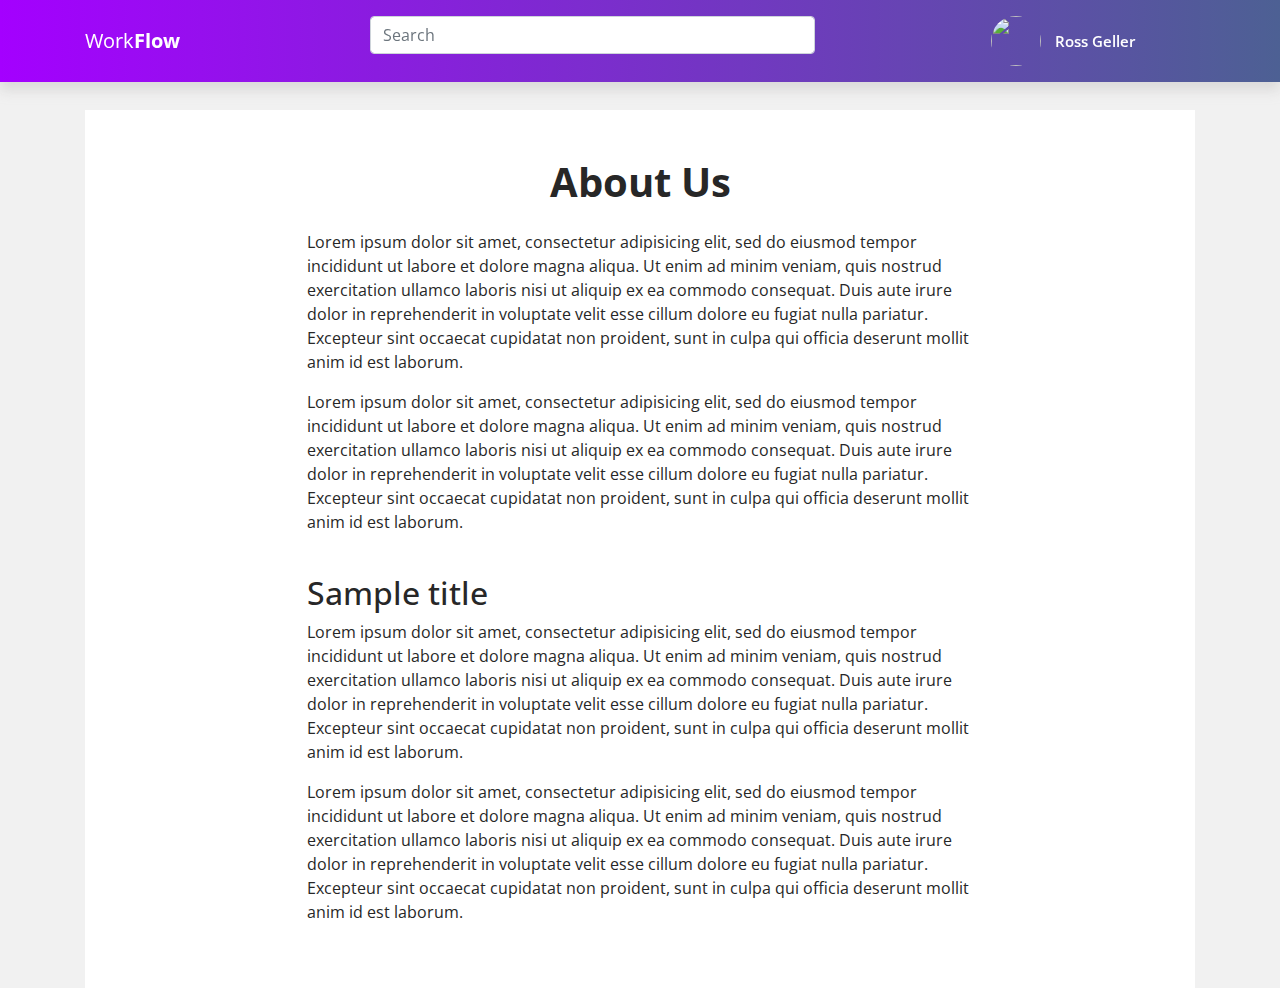
==== proyecto-integrador/about.html @ 7bc1aad3 "Primer html" ====
<!DOCTYPE html>
<html>
	<head>
		<meta charset="utf-8">
		<title>Poyecto integrador</title>
		<meta name="viewport" content="width=device-width, initial-scale=1, shrink-to-fit=no">
		<link rel="stylesheet" href="https://stackpath.bootstrapcdn.com/bootstrap/4.3.1/css/bootstrap.min.css" integrity="sha384-ggOyR0iXCbMQv3Xipma34MD+dH/1fQ784/j6cY/iJTQUOhcWr7x9JvoRxT2MZw1T" crossorigin="anonymous">
		<link rel="stylesheet" href="css/style.css">
		<link rel="stylesheet" media="screen and (min-width:1024px)" href="css/style-tablet.css">
		<link rel="stylesheet" media="screen and (min-width:1200px)" href="css/style-desktop.css">
		<script src="https://code.jquery.com/jquery-3.3.1.slim.min.js" integrity="sha384-q8i/X+965DzO0rT7abK41JStQIAqVgRVzpbzo5smXKp4YfRvH+8abtTE1Pi6jizo" crossorigin="anonymous"></script>
    	<script src="https://cdnjs.cloudflare.com/ajax/libs/popper.js/1.14.7/umd/popper.min.js" integrity="sha384-UO2eT0CpHqdSJQ6hJty5KVphtPhzWj9WO1clHTMGa3JDZwrnQq4sF86dIHNDz0W1" crossorigin="anonymous"></script>
    	<script src="https://stackpath.bootstrapcdn.com/bootstrap/4.3.1/js/bootstrap.min.js" integrity="sha384-JjSmVgyd0p3pXB1rRibZUAYoIIy6OrQ6VrjIEaFf/nJGzIxFDsf4x0xIM+B07jRM" crossorigin="anonymous"></script>
		<script src="https://kit.fontawesome.com/47b7e03e46.js"></script>
		<link href="https://fonts.googleapis.com/css?family=Open+Sans:300,300i,400,400i,600,600i,700,700i&display=swap" rel="stylesheet">
	</head>

	<body class="about">

	<header class="container-fluid mb-5 main-header">
		<div class="container">
			<div class="row">

				<div class="col-5 col-lg-3 py-3">
					<div class="dropdown main-menu pr-3">
					  <a href="#" role="button" id="dropdownMenuLink" data-toggle="dropdown" aria-haspopup="true" aria-expanded="false">
					    <i class="fas fa-bars fa-2x"></i>
					  </a>
					  <div class="dropdown-menu" aria-labelledby="dropdownMenuLink">
					    <a class="dropdown-item" href="about.html">About Us</a>
					    <a class="dropdown-item" href="faqs.html">Faqs</a>
					    <a class="dropdown-item" href="profile.html">My profile</a>
						<a class="dropdown-item" href="login.html">Login/Logout</a>
					  </div>
					</div>
					<a class="navbar-brand" href="index.html">Work<strong>Flow</strong></a>
				</div>

				<form class="form-inline col-lg-5 py-3">
	        <input class="form-control mr-sm-2" type="text" placeholder="Search" aria-label="Search">
	      </form>

				<div class="col-7 col-lg-4 py-3 head-options">
					<ul>
						<li class="search-mob"><a href=""><i class="fas fa-search fa-2x"></i></a></li>
						<li><a href=""><i class="fas fa-bell fa-2x"></i></a></li>
						<li><a href=""><i class="fas fa-envelope fa-2x"></i></a></li>
						<!--<li><a href=""><i class="fas fa-sign-in-alt fa-2x"></i></a></li>-->
						<li class="user-logo">
							<a href="profile.html">
								<img src="https://everydaynutrition.co.uk/wp-content/uploads/2015/01/default-user-avatar.png" alt="">
								<span>Ross Geller</span>
							</a>
						</li>
					</ul>
			</div>

			</div>
		</div>
	</header>

	<main class="container main">
		<div class="row">

			<!-- START:MAIN-CONTENT-COLUMN -->
			<section class="col-12 col-sm-12 col-lg-12">

				<!-- START:ARTICLE -->
				<article class="bg p-5">
					<div class="row">
						<div class="col-10 offset-1 col-lg-8 offset-lg-2">
							<h1 class="mb-4 text-center"><strong>About Us</strong></h1>

							<p>Lorem ipsum dolor sit amet, consectetur adipisicing elit, sed do eiusmod tempor incididunt ut labore et dolore magna aliqua. Ut enim ad minim veniam, quis nostrud exercitation ullamco laboris nisi ut aliquip ex ea commodo consequat. Duis aute irure dolor in reprehenderit in voluptate velit esse cillum dolore eu fugiat nulla pariatur. Excepteur sint occaecat cupidatat non proident, sunt in culpa qui officia deserunt mollit anim id est laborum.</p>
							<p>Lorem ipsum dolor sit amet, consectetur adipisicing elit, sed do eiusmod tempor incididunt ut labore et dolore magna aliqua. Ut enim ad minim veniam, quis nostrud exercitation ullamco laboris nisi ut aliquip ex ea commodo consequat. Duis aute irure dolor in reprehenderit in voluptate velit esse cillum dolore eu fugiat nulla pariatur. Excepteur sint occaecat cupidatat non proident, sunt in culpa qui officia deserunt mollit anim id est laborum.</p>
							<br>
							<h2>Sample title</h2>
							<p>Lorem ipsum dolor sit amet, consectetur adipisicing elit, sed do eiusmod tempor incididunt ut labore et dolore magna aliqua. Ut enim ad minim veniam, quis nostrud exercitation ullamco laboris nisi ut aliquip ex ea commodo consequat. Duis aute irure dolor in reprehenderit in voluptate velit esse cillum dolore eu fugiat nulla pariatur. Excepteur sint occaecat cupidatat non proident, sunt in culpa qui officia deserunt mollit anim id est laborum.</p>
							<p>Lorem ipsum dolor sit amet, consectetur adipisicing elit, sed do eiusmod tempor incididunt ut labore et dolore magna aliqua. Ut enim ad minim veniam, quis nostrud exercitation ullamco laboris nisi ut aliquip ex ea commodo consequat. Duis aute irure dolor in reprehenderit in voluptate velit esse cillum dolore eu fugiat nulla pariatur. Excepteur sint occaecat cupidatat non proident, sunt in culpa qui officia deserunt mollit anim id est laborum.</p>



						</div>
					</div>
				</article><!-- END:ARTICLE -->

			</section><!-- END:MAIN-CONTENT-COLUMN -->

		</div>
	</main>

	</body>
</html>
---- proyecto-integrador/css/style.css ----
* {
	box-sizing: border-box;
	margin: 0;
	padding: 0;
}
a {
	text-decoration: none;
	outline: 0;
  color:#a004fa;
}
a:hover{
  text-decoration: none;
}
img {width: 100%; height: auto;}
body {
	font-family: 'Open Sans', sans-serif;
  color:#272727;
  background-color: #f1f1f1;

}

.rounded-border{border-radius: 10px;}
.bg {background-color: #fff;}
.bg-2{background-color: #604bab;}

/* HEADER */
.main-header{
  background: -webkit-gradient(linear, left top, right top, from(rgba(164,0,255,1)), color-stop(100%, rgba(71,91,144,0.9682247899159664)), to(rgba(156,0,255,1)));
  background: -o-linear-gradient(left, rgba(164,0,255,1) 0%, rgba(71,91,144,0.9682247899159664) 100%, rgba(156,0,255,1) 100%);
  background: linear-gradient(90deg, rgba(164,0,255,1) 0%, rgba(71,91,144,0.9682247899159664) 100%, rgba(156,0,255,1) 100%);
  color:#fff;
  box-shadow: 0px 8px 12px 0px rgba(181, 179, 179, 0.38);
  position: fixed;
    z-index: 99;
}
.main-header .form-inline,
.main-header ul li.user-logo,
.main-header ul li.user-name {
	display: none;
}
.main-header ul {
	margin: 0;
	float: right;
}
.main-header ul li {
	list-style-type: none;
	display: block;
  float: left;
}

.main-header ul li + li{
  margin-left: 30px;
}

.main-header .fas{
    padding-top:10px;
    color:#fff;
}

.main-header .navbar-brand{
    color:#fff;
    padding-top:10px;
}

.main-menu {float: left;}

.main-menu .navbar-brand{
    padding-top:10px;
}

.user-logo span{
    color:#fff;
    margin-left: 10px;
}

/* FEED */
.main{
    padding-top: 110px;
}
.user-info,
.user-logo,
.user-name {
	float: left;
  margin:0;
}

.user-info{
  margin-bottom:20px;
}

.user-info a{
  width:100%;
}

.user-post h3{
    font-size: 18px;
    font-weight: 600;
}
.user-post .fas{
  vertical-align: middle;
  margin-right:10px;
}
.user-comment{
  font-size: 0.85rem;
}
.user-logo img {
    width: 50px;
    height: 50px;
    border-radius: 25px;
    display: inline-block;
    vertical-align: middle;
}

.btn-link{
    color: #a005fa;
    font-weight: 600;
}

.btn-link:hover,
.btn-link:focus{
    color: #505c98;
    text-decoration: none;
}
.user-logo span{
    display: inline-block;
    vertical-align: middle;
    margin-left: 10px;
    font-weight: 600;
    color: #a005fa;
    font-size:15px;
}

.main-header .user-logo span{
    color:#fff;
}
.border-top {
	border-top: solid 1px #ddd;
}
.feedback-actions ul {
	margin: 0;
	float: right;
}
.feedback-actions ul li {
	  list-style-type: none;
	  display: inline-block;
    font-size: 0.85rem;
    vertical-align: middle;
}

.feedback-actions .far{
  color:#9213e9;
}
.user-comment-row{
    background: #f1f1f1;
    padding: 10px 15px 10px 20px;
    border-top-left-radius: 0;
    border-top-right-radius: 10px;
    border-bottom-right-radius: 10px;
    border-bottom-left-radius: 10px;
    position: relative;
    margin-left:10px;
    float: left;
    width: 96%;
}

.user-comment-row-no-arrow{
    border-top-left-radius: 10px;
    margin: 0 auto;
}
.user-comment-row p{
    margin-bottom:0;
}

.user-comment-row:not(.user-comment-row-no-arrow):before {
    content: '';
    width: 0;
    height: 0;
    border-top: 0px solid transparent;
    border-bottom: 15px solid transparent;
    border-right: 15px solid #f1f1f1;
    left: -15px;
    position: absolute;
    top: 0;
}

.user-comment-image{
    color: #a004fa;
    float: right;
}

.user-comment-image:hover,
.user-comment-image:focus{
    color:#4e5e95;
}

.others-post article + article{
    margin-top:20px;
}

.others-post article{
    padding: 20px 10px;
}

.news .content-box a{
  color:#272727;
}

.news .content-box p{
  font-size: 0.85em;
}

.dropdown-item:focus, .dropdown-item:hover {
    color: #fff;
    text-decoration: none;
    background-color: #9214e9;
}

.dropdown-menu.show{
    box-shadow: 4px 3px 12px 0px rgba(181, 179, 179, 0.38);
}

.dropdown-item{
    padding: 0.5rem 1.5rem;
}
/* ASIDE */
aside {display: none;}

.user-contact ul li {
	display: block;
}

aside .fas{
  color:#604bab;
}
/* LOGIN */
.login-form,
.register-form {
  position: relative;
  z-index: 1;
  background: #FFFFFF;
  margin: 0 auto 100px;
  padding: 45px;
  text-align: center;
  box-shadow: 0 0 20px 0 rgba(0, 0, 0, 0.2), 0 5px 5px 0 rgba(0, 0, 0, 0.24);
}
.login-form input,
.register-form input {
  outline: 0;
  background: #f2f2f2;
  width: 100%;
  border: 0;
  margin: 0 0 15px;
  padding: 15px;
  box-sizing: border-box;
  font-size: 14px;
}
.login-form button,
.register-form button {
  text-transform: uppercase;
  outline: 0;
  background: #604bab;
  width: 100%;
  border: 0;
  padding: 15px;
  color: #FFFFFF;
  font-size: 14px;
  -webkit-transition: all 0.3 ease;
  transition: all 0.3 ease;
  cursor: pointer;
}
.login-form button:hover,
.login-form button:active,
.login-form button:focus,
.register-form button:hover,
.register-form button:active,
.register-form button:focus {
  background: #604bab;
}
.login-form .message,
.register-form .message {
  margin: 15px 0 0;
  color: #b3b3b3;
  font-size: 12px;
}
.login-form .message a,
.register-form .message a {
  color: #604bab;
  text-decoration: none;
}

/* PROFILE*/
.user-post.education{
    padding: 20px 20px 10px 20px;
    font-size: 0.85rem;
}

.user-contact .far{
    color:#604bab;
}

.user-contact{
  font-size: 0.85rem;
}

.header-user .user-info p{
      font-weight: 600;
      /* margin-left: 46px; */
      color: #9214e9;
      width:auto;
      margin-top: 10px;
  }

.user-info{
    padding: 20px;
    margin-bottom:0;
}
---- proyecto-integrador/css/style-tablet.css ----
@media screen and (min-width: 1024px) {

	/* HEADER */
	.main-header .form-inline,
	.main-header ul li.user-logo,
	.main-header ul li.user-name {
		display: inline-block;
	}
	.main-header .form-inline input {
		width: 100%;
		margin: 0;
	}

	.header-user{
		min-height: 250px;
		position: relative;
    	margin-bottom: 60px;
	}

	.header-user .user-info{
		position: absolute;
    	bottom: -25%;
    	left: 0;
	}

	.header-user .user-info p{
		margin-top: 70px;
	    font-weight: 600;
	    color: #9214e9;
	    background: #fff;
	    width: auto;
	    display: inline-block;
	    padding: 0px 10px;
	    border-radius: 5px;
	    margin-left: 5px;
	    width:auto;
	}

	.header-user .user-logo img{
		width:150px;
		height:150px;
		border-radius: 50%;
	}
	}
	/* ASIDE */
	aside {display: block;}
	aside ul {
		margin: 0;
	}
	aside ul li {
		list-style-type: none;
		display: inline-block;
	}

	.news .content-box a {display: block; border: solid 1px #ddd;}
	.news .content-box a:last-child {margin-bottom: 0 !important;}
	.news .content-box a p {margin: 0;}

}
---- proyecto-integrador/css/style-desktop.css ----
@media screen and (min-width: 1200px) {

	.main-header ul li.search-mob {display: none;}

}
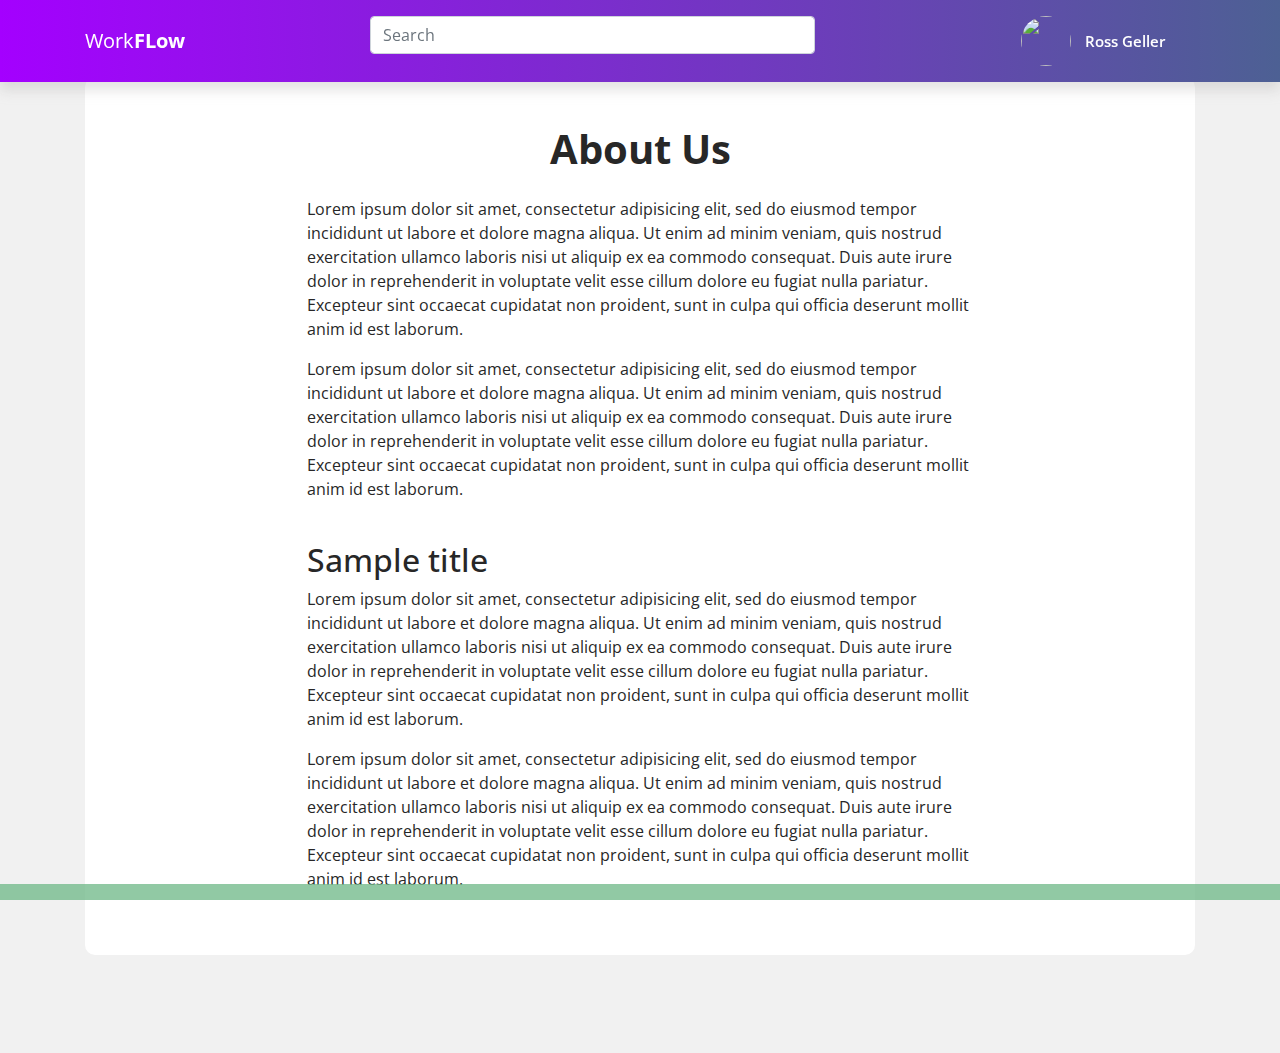
==== commit ff29b766: "agregado de teams y cambios en mobile" ====
--- a/proyecto-integrador/about.html
+++ b/proyecto-integrador/about.html
@@ -17,47 +17,55 @@
 
 	<body class="about">
 
-	<header class="container-fluid mb-5 main-header">
-		<div class="container">
-			<div class="row">
+		<header class="container-fluid mb-5 main-header">
+			<div class="container">
+				<div class="row">
 
-				<div class="col-5 col-lg-3 py-3">
-					<div class="dropdown main-menu pr-3">
-					  <a href="#" role="button" id="dropdownMenuLink" data-toggle="dropdown" aria-haspopup="true" aria-expanded="false">
-					    <i class="fas fa-bars fa-2x"></i>
-					  </a>
-					  <div class="dropdown-menu" aria-labelledby="dropdownMenuLink">
-					    <a class="dropdown-item" href="about.html">About Us</a>
-					    <a class="dropdown-item" href="faqs.html">Faqs</a>
-					    <a class="dropdown-item" href="profile.html">My profile</a>
-						<a class="dropdown-item" href="login.html">Login/Logout</a>
-					  </div>
+					<div class="col-5 col-lg-3 py-3">
+						<div class="dropdown main-menu pr-3">
+						  <a href="#" role="button" id="dropdownMenuLink" data-toggle="dropdown" aria-haspopup="true" aria-expanded="false">
+						    <i class="fas fa-bars fa-2x"></i>
+						  </a>
+						  <div class="dropdown-menu" aria-labelledby="dropdownMenuLink">
+						    <a class="dropdown-item" href="about.html">About Us </a>
+						    <a class="dropdown-item" href="faqs.html">Faqs</a>
+								<a class="dropdown-item" href="login.html">Login/Logout</a>
+						  </div>
 					</div>
-					<a class="navbar-brand" href="index.html">Work<strong>Flow</strong></a>
+						<a class="navbar-brand name-mob" href="index.html">W<strong>F</strong></a>
+						<a class="navbar-brand name-desk" href="index.html">Work<strong>FLow</strong></a>
+					</div>
+
+					<form class="form-inline col-lg-5 py-3">
+		        <input class="form-control mr-sm-2" type="text" placeholder="Search" aria-label="Search">
+		      </form>
+
+					<div class="col-7 col-lg-4 py-3 head-options">
+						<ul>
+							<li class="search-mob"><a href=""><i class="fas fa-search fa-2x"></i></a></li>
+							<li><a href=""><i class="fas fa-bell fa-2x"></i></a></li>
+							<li class="inbox-desk"><a href=""><i class="fas fa-envelope fa-2x"></i></a></li>
+							<!--<li><a href=""><i class="fas fa-sign-in-alt fa-2x"></i></a></li>-->
+							<li class="user-logo">
+								<a href="profile.html">
+									<img src="https://encrypted-tbn0.gstatic.com/images?q=tbn:ANd9GcSp3gZ8rLGb-NOO4VDjfiM-RBq0dkMFx2rX0-wnNje_L1Gq06qi" alt="">
+									<span>Ross Geller</span>
+								</a>
+							</li>
+						</ul>
+					</div>
+
+	<!-- navbar bottom -->
+				<nav class="navbar navbar-bot nav justify-content-center fixed-bottom navbar-light bg-color">
+	  				<ul>
+	  					<li><a href="profile.html" class="nav-item nav-link active"><i class="fas fa-user fa-2x"></i></a></li>
+							<li class="mar"><a href="" class="nav-item nav-link active"><i class="fas fa-envelope fa-2x"></i></a></li>
+						</ul>
+				</nav>
+
 				</div>
-
-				<form class="form-inline col-lg-5 py-3">
-	        <input class="form-control mr-sm-2" type="text" placeholder="Search" aria-label="Search">
-	      </form>
-
-				<div class="col-7 col-lg-4 py-3 head-options">
-					<ul>
-						<li class="search-mob"><a href=""><i class="fas fa-search fa-2x"></i></a></li>
-						<li><a href=""><i class="fas fa-bell fa-2x"></i></a></li>
-						<li><a href=""><i class="fas fa-envelope fa-2x"></i></a></li>
-						<!--<li><a href=""><i class="fas fa-sign-in-alt fa-2x"></i></a></li>-->
-						<li class="user-logo">
-							<a href="profile.html">
-								<img src="https://everydaynutrition.co.uk/wp-content/uploads/2015/01/default-user-avatar.png" alt="">
-								<span>Ross Geller</span>
-							</a>
-						</li>
-					</ul>
 			</div>
-
-			</div>
-		</div>
-	</header>
+		</header>
 
 	<main class="container main">
 		<div class="row">
@@ -66,7 +74,7 @@
 			<section class="col-12 col-sm-12 col-lg-12">
 
 				<!-- START:ARTICLE -->
-				<article class="bg p-5">
+				<article class="bg p-5 rounded-border mb-5">
 					<div class="row">
 						<div class="col-10 offset-1 col-lg-8 offset-lg-2">
 							<h1 class="mb-4 text-center"><strong>About Us</strong></h1>
--- a/proyecto-integrador/css/style.css
+++ b/proyecto-integrador/css/style.css
@@ -53,7 +53,7 @@
 }
 
 .main-header .fas{
-    padding-top:10px;
+    padding-top:4px;
     color:#fff;
 }
 
@@ -73,9 +73,12 @@
     margin-left: 10px;
 }
 
+
+
 /* FEED */
 .main{
-    padding-top: 110px;
+    padding-top: 77px;
+		padding-bottom: 50px;
 }
 .user-info,
 .user-logo,
@@ -87,6 +90,9 @@
 .user-info{
   margin-bottom:20px;
 }
+.user-post{
+	margin-top: 20px;
+}
 
 .user-info a{
   width:100%;
@@ -98,7 +104,8 @@
 }
 .user-post .fas{
   vertical-align: middle;
-  margin-right:10px;
+  margin-right:-2px;
+	font-size: 1.5em;
 }
 .user-comment{
   font-size: 0.85rem;
@@ -313,4 +320,58 @@
 .user-info{
     padding: 20px;
     margin-bottom:0;
-}+}
+
+/* TEAMS */
+
+/* section teams */
+.border-bot {
+	border-bottom: 2px solid #6f42c1;
+
+}
+
+/* articles users */
+.title-team {
+	color: #453f96
+}
+.users {
+	list-style: none;}
+.users .user-logo {
+	margin-bottom: 10px}
+.more {
+	width: 50px;
+	height: 50px;
+	border-radius: 50%;
+	background: #5a4f82;
+	display: flex;
+	justify-content: center;
+	text-align: center;
+  margin:0px auto;
+  padding:3%
+}
+
+.teams {
+	color: black
+}
+
+/* NAV BOTTOM MOBILE */
+
+.bg-color {
+	background-color: #74bb8cc9
+}
+.navbar .fa-2x {
+	font-size: 1.5em}
+.name-mob {
+	font-size: 1em;}
+.name-desk {
+		display: none
+	}
+.head-options .fa-2x {
+	font-size: 1.5em
+}
+.head-options ul {
+	margin-right: 0
+}
+
+.inbox-desk .fa-envelope {
+	display: none;}
--- a/proyecto-integrador/css/style-tablet.css
+++ b/proyecto-integrador/css/style-tablet.css
@@ -1,4 +1,4 @@
-@media screen and (min-width: 1024px) {
+@media screen and (min-width: 768px) {
 
 	/* HEADER */
 	.main-header .form-inline,
@@ -14,7 +14,7 @@
 	.header-user{
 		min-height: 250px;
 		position: relative;
-    	margin-bottom: 60px;
+    margin-bottom: 60px;
 	}
 
 	.header-user .user-info{
@@ -56,4 +56,6 @@
 	.news .content-box a:last-child {margin-bottom: 0 !important;}
 	.news .content-box a p {margin: 0;}
 
+	.name-mob {
+		display: none;}
 }
--- a/proyecto-integrador/css/style-desktop.css
+++ b/proyecto-integrador/css/style-desktop.css
@@ -1,5 +1,14 @@
 @media screen and (min-width: 1200px) {
 
-	.main-header ul li.search-mob {display: none;}
-
+	.main-header ul li.search-mob {
+		display: none;}
+	.navbar-bot ul li {
+		display: none;}
+	.name-mob {
+		display: none;}
+	.name-desk {
+		display: block;}
+	.inbox-desk .fa-envelope {
+			display: block;}
+	
 }
